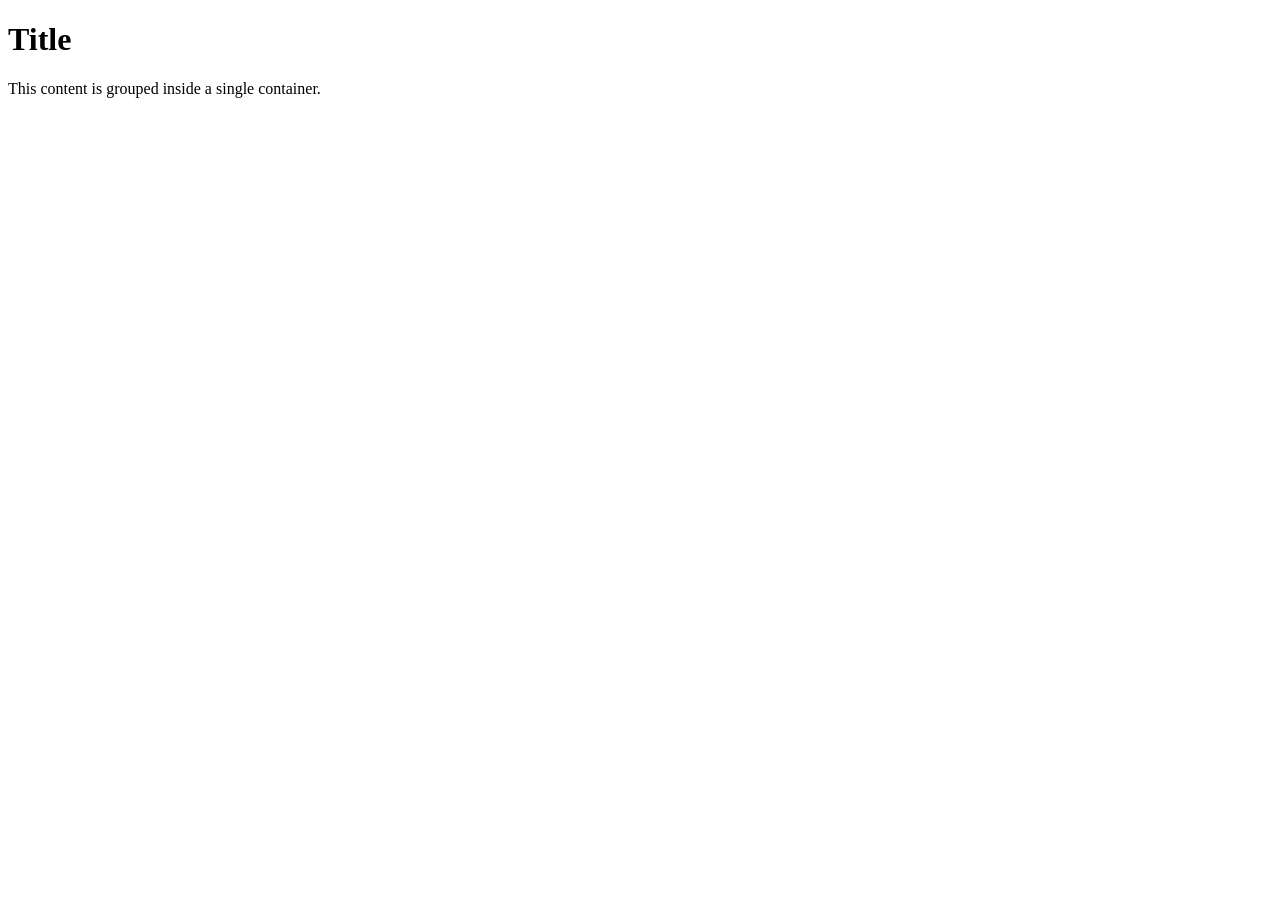
==== css-laboratory/lab2.html @ a3c3d309 "save" ====
<!DOCTYPE html>
<html lang="en">
<head>
    <meta charset="UTF-8">
    <meta name="viewport" content="width=device-width, initial-scale=1.0">
    <link rel="stylesheet" href="style2.css>
    <title>Document</title>
</head>
<body>

    <div class= "card">
        <h1 id="page-title">Title</h1>
        <p>This content is grouped inside a single container.</p>
    </div>

</body>
</html>
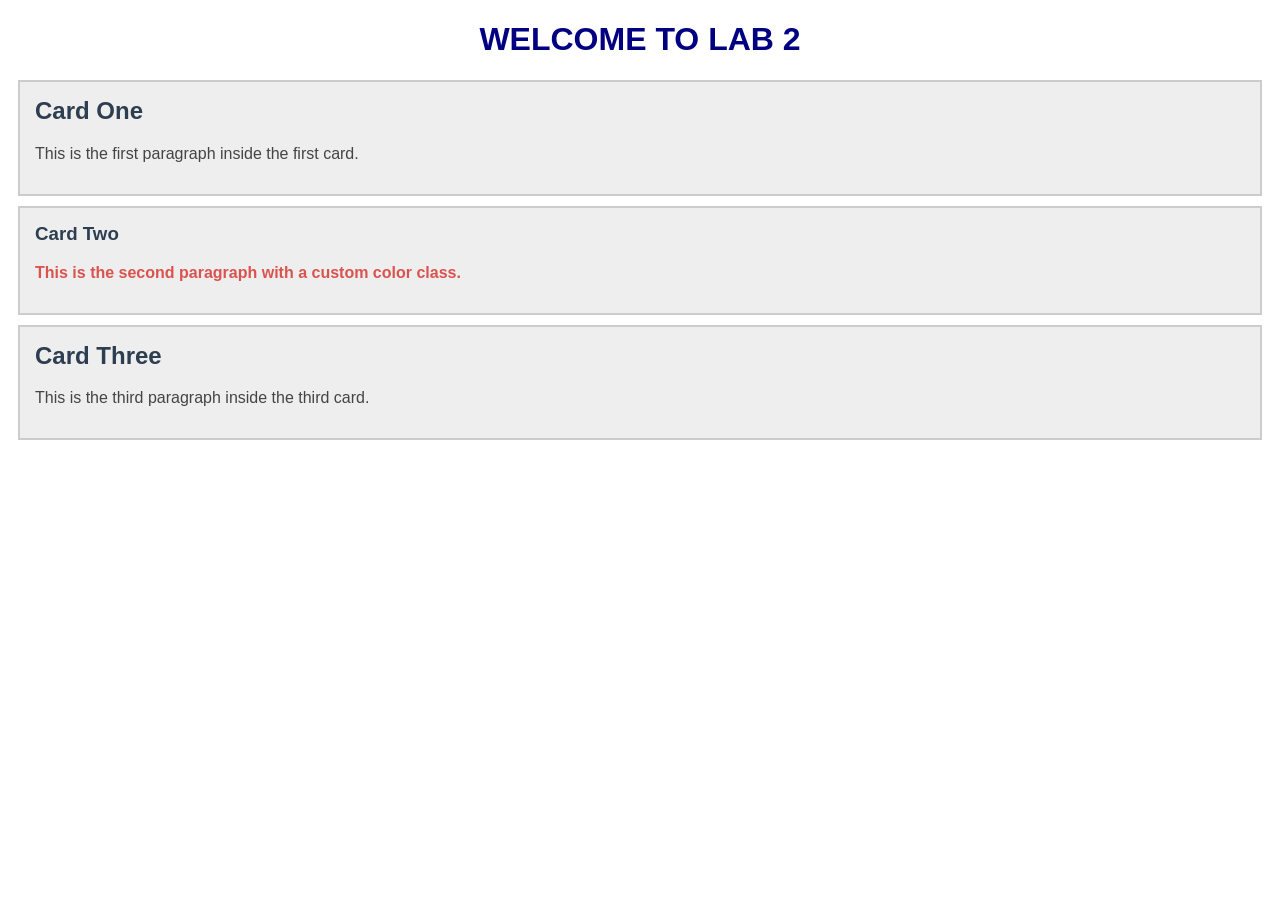
==== commit 09e72950: "save" ====
--- a/css-laboratory/lab2.html
+++ b/css-laboratory/lab2.html
@@ -3,14 +3,26 @@
 <head>
     <meta charset="UTF-8">
     <meta name="viewport" content="width=device-width, initial-scale=1.0">
-    <link rel="stylesheet" href="style2.css>
-    <title>Document</title>
+    <title>Lab 2 - CSS Selectors and Styling</title>
+    <link rel="stylesheet" href="style2.css">
 </head>
 <body>
 
-    <div class= "card">
-        <h1 id="page-title">Title</h1>
-        <p>This content is grouped inside a single container.</p>
+
+    <h1 id="page-title">Welcome to Lab 2</h1>
+    <div class="card">
+        <h2>Card One</h2>
+        <p>This is the first paragraph inside the first card.</p>
+    </div>
+
+    <div class="card">
+        <h3>Card Two</h3>
+        <p class="highlight-text">This is the second paragraph with a custom color class.</p>
+    </div>
+
+    <div class="card">
+        <h2>Card Three</h2>
+        <p>This is the third paragraph inside the third card.</p>
     </div>
 
 </body>
--- a/css-laboratory/style2.css
+++ b/css-laboratory/style2.css
@@ -0,0 +1,35 @@
+body {
+    font-family: Arial, sans-serif;
+}
+
+h1 {
+    color: navy;
+
+    text-transform: uppercase;
+}
+
+#page-title {
+    text-align: center;
+}
+
+.card {
+    background-color: #eeeeee;
+    padding: 15px;
+    margin: 10px;
+
+    border: 2px solid #cccccc;
+}
+
+.card p {
+    color: #444444;
+}
+
+.card .highlight-text {
+    color: #d9534f;
+    font-weight: bold;
+}
+
+h2, h3 {
+    color: #2c3e50;
+    margin-top: 0;
+}
